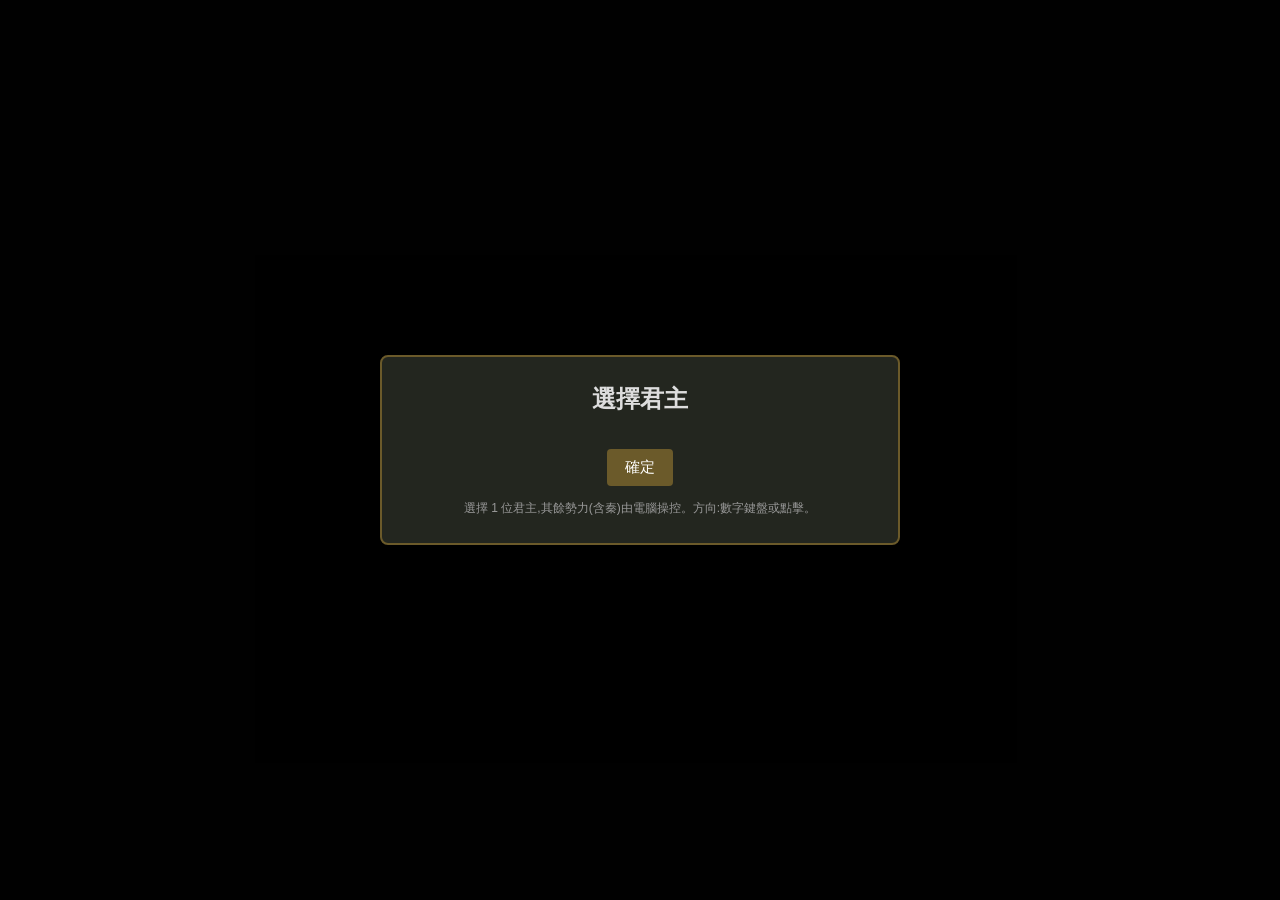
==== web/index.html @ 007c161c "楚漢之爭 逆向分析 + Web 可玩重製雛形 (排除原版檔)" ====
<!DOCTYPE html>
<html lang="zh-Hant">
<head>
<meta charset="utf-8"/>
<title>楚漢之爭 — Web 重製雛形</title>
<link rel="stylesheet" href="style.css"/>
</head>
<body>
<div id="menu" class="overlay show">
  <div class="box">
    <h1>楚漢之爭</h1>
    <p class="sub">Web 可玩重製雛形(v1)<br/><span class="warn">部分規則為「重製設定」,未經原版驗證</span></p>
    <button id="btnNew">新遊戲</button>
    <button id="btnLoad">繼續(讀取)</button>
  </div>
</div>

<div id="picker" class="overlay">
  <div class="box">
    <h2>選擇君主</h2>
    <div id="rulerList"></div>
    <button id="btnStart">確定</button>
    <p class="hint">選擇 1 位君主,其餘勢力(含秦)由電腦操控。方向:數字鍵盤或點擊。</p>
  </div>
</div>

<div id="game" class="hidden">
  <header>
    <div class="f"><img id="faceSmall" alt=""/><div><b id="pName"></b><br/><span id="pStats"></span></div></div>
    <div class="t"><div id="yearMon"></div><div id="global"></div></div>
  </header>
  <main>
    <section id="mapWrap">
      <svg id="map" viewBox="0 0 100 76"></svg>
    </section>
    <aside id="side">
      <div id="selCity" class="panel">
        <h3 id="cityTitle">選取城市</h3>
        <div id="cityInfo"></div>
        <div id="cityActions"></div>
      </div>
      <div id="diplo" class="panel hidden">
        <h3>外交</h3>
        <select id="diploTarget"></select>
        <button id="btnDiplo">獻金 1000(停戰 10 回合)</button>
      </div>
      <div class="panel">
        <h3>指令</h3>
        <button id="btnTurn">結束回合(月份+1)</button>
        <button id="btnSave">存檔</button>
        <button id="btnMenu2">主選單</button>
      </div>
    </aside>
  </main>
  <footer id="log"></footer>
</div>
<script src="data.js"></script>
<script src="game.js"></script>
</body>
</html>
---- web/style.css ----
*{box-sizing:border-box;margin:0;padding:0}
body{font-family:"Microsoft JhengHei",sans-serif;background:#181a17;color:#ddd;height:100vh;overflow:hidden}
.hidden{display:none!important}
.overlay{position:fixed;inset:0;background:rgba(0,0,0,.82);display:flex;align-items:center;justify-content:center;z-index:50}
.box{background:#23261f;border:2px solid #6b5a2a;padding:26px 30px;border-radius:8px;text-align:center;max-width:520px;width:90%;max-height:86vh;overflow:auto}
h1{color:#e6c765;letter-spacing:4px;margin-bottom:4px}
.sub{color:#aaa;font-size:13px}
.warn{color:#d9803c;font-size:12px}
button{background:#6b5a2a;color:#fff;border:0;border-radius:4px;padding:9px 18px;margin:6px;cursor:pointer;font-size:15px}
button:hover{background:#8a7434}
button.small{padding:4px 8px;font-size:12px;margin:2px}
button:disabled{background:#444;color:#999;cursor:default}
#rulerList{display:grid;grid-template-columns:repeat(4,1fr);gap:8px;margin:14px 0}
.ruler{background:#2c2f26;border:1px solid #555;border-radius:6px;padding:6px;cursor:pointer}
.ruler img{width:64px;height:64px;image-rendering:pixelated}
.ruler.sel{border-color:#e6c765;background:#3a3c2a}
.ruler b{font-size:15px}
.ruler small{color:#999;font-size:11px}
.hint{color:#999;font-size:12px;margin-top:8px}
#game{display:grid;grid-template-rows:auto 1fr auto;height:100vh}
header{background:#11130f;border-bottom:2px solid #6b5a2a;display:flex;justify-content:space-between;padding:8px 14px;align-items:center}
.f{display:flex;gap:10px;align-items:center}
.f img{width:48px;height:48px;image-rendering:pixelated;border:1px solid #6b5a2a}
.t{text-align:right}
.t div{font-size:15px;color:#e6c765}
main{display:grid;grid-template-columns:1fr 300px;gap:10px;padding:10px;min-height:0}
#mapWrap{overflow:auto;background:#10120e;border:1px solid #3a3520;border-radius:6px}
#map{width:100%;min-width:700px}
.city{cursor:pointer}
.city text{font-size:2.1px;pointer-events:none}
.panel{background:#1c1f19;border:1px solid #3a3520;border-radius:6px;padding:10px;margin-bottom:10px}
h3{color:#cfb45a;font-size:14px;margin-bottom:6px}
#side{overflow:auto}
#log{height:110px;overflow:auto;border-top:2px solid #6b5a2a;padding:6px 12px;font-size:12px;color:#aaa;background:#0d0f0b}
#log div{margin:1px 0}
.cmd{display:flex;flex-wrap:wrap}
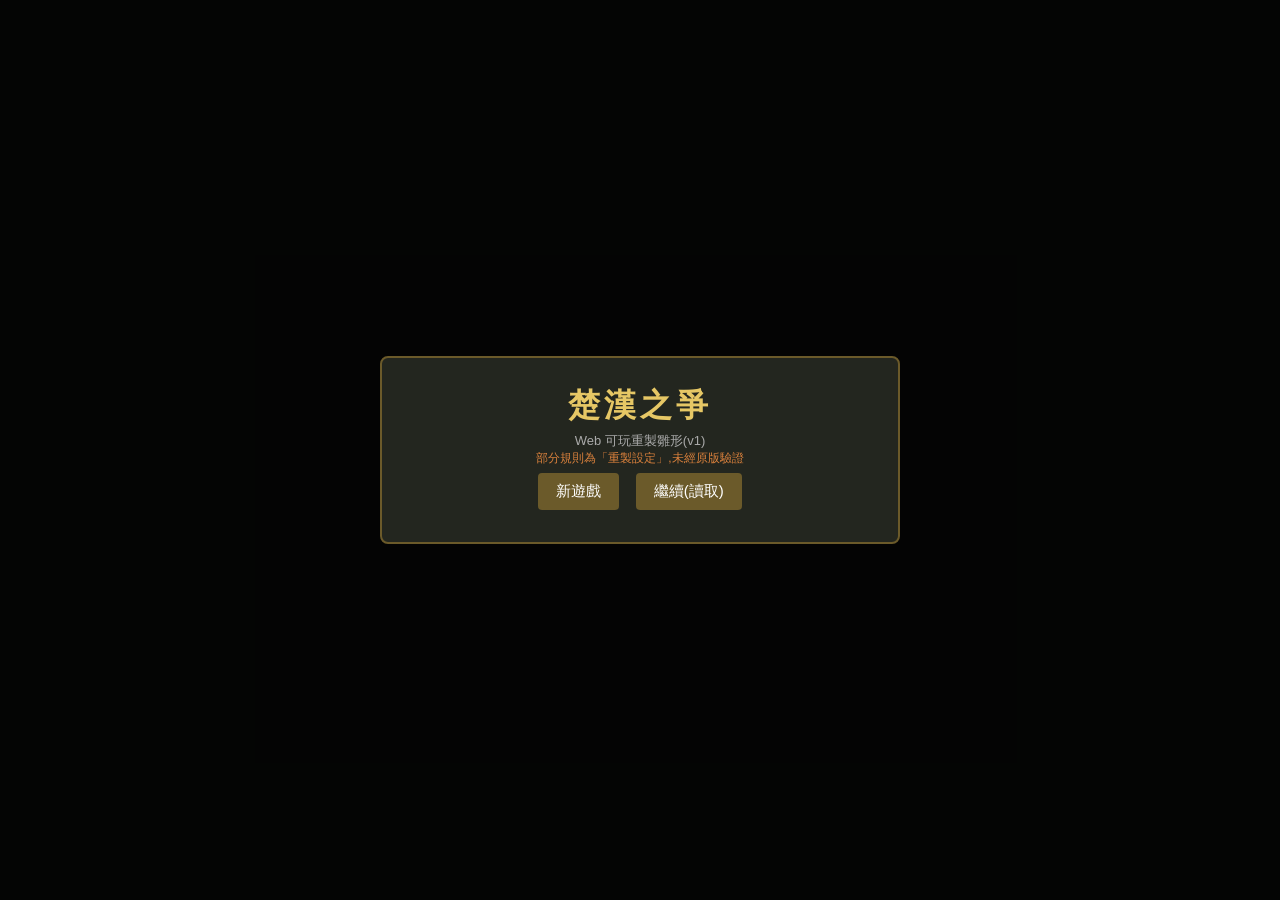
==== commit 6b81543b: "fix: 初始隱藏選君主層、checkFactions 傳索引(defeat 錯誤)" ====
--- a/web/index.html
+++ b/web/index.html
@@ -15,7 +15,7 @@
   </div>
 </div>
 
-<div id="picker" class="overlay">
+<div id="picker" class="overlay hidden">
   <div class="box">
     <h2>選擇君主</h2>
     <div id="rulerList"></div>
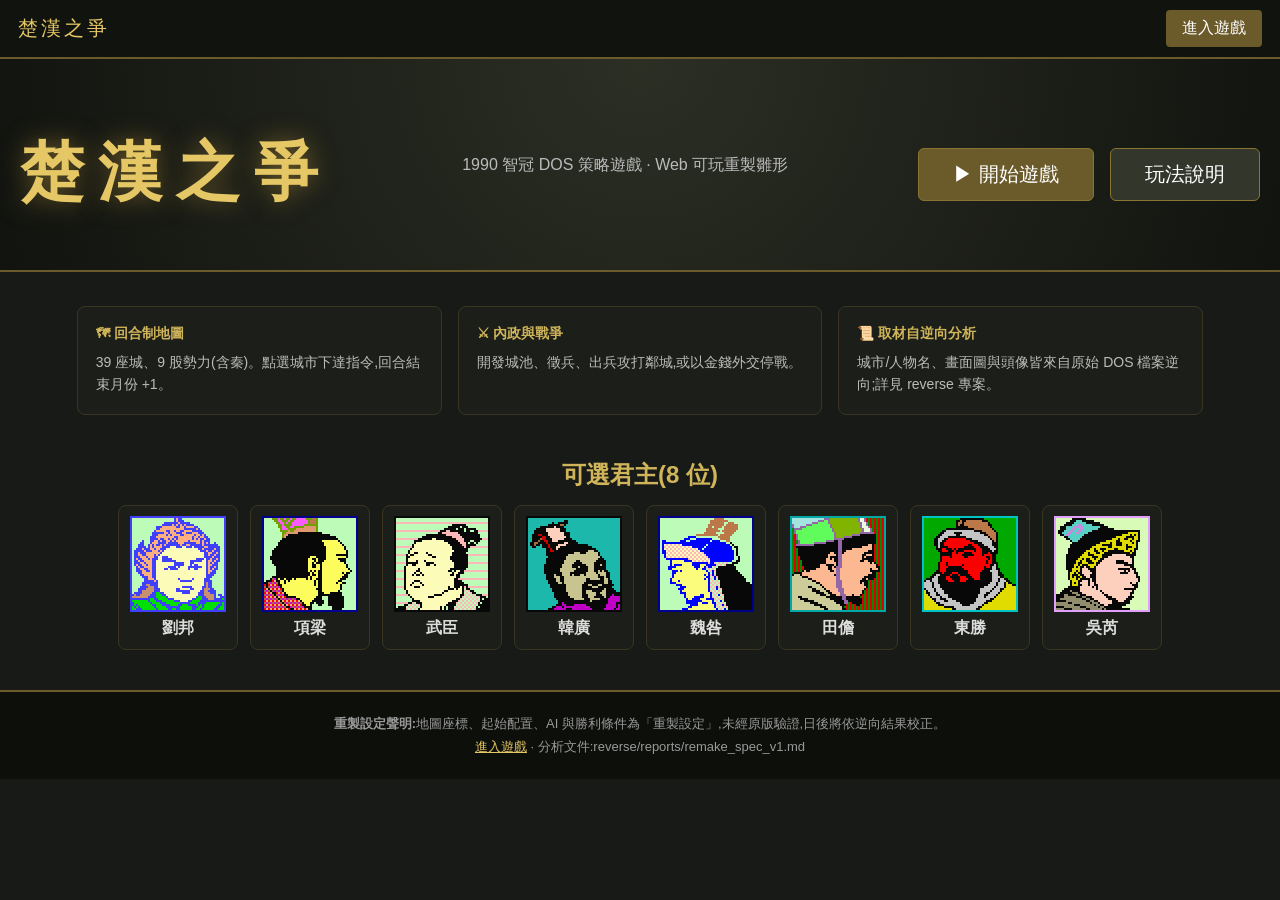
==== commit 81c63748: "首頁(index.html)+遊戲頁(game.html)拆分,新增首頁樣式" ====
--- a/web/index.html
+++ b/web/index.html
@@ -2,59 +2,50 @@
 <html lang="zh-Hant">
 <head>
 <meta charset="utf-8"/>
-<title>楚漢之爭 — Web 重製雛形</title>
+<meta name="viewport" content="width=device-width, initial-scale=1"/>
+<title>楚漢之爭 — 首頁</title>
 <link rel="stylesheet" href="style.css"/>
 </head>
-<body>
-<div id="menu" class="overlay show">
-  <div class="box">
-    <h1>楚漢之爭</h1>
-    <p class="sub">Web 可玩重製雛形(v1)<br/><span class="warn">部分規則為「重製設定」,未經原版驗證</span></p>
-    <button id="btnNew">新遊戲</button>
-    <button id="btnLoad">繼續(讀取)</button>
+<body class="home">
+<nav class="homenav">
+  <div class="brand">楚漢之爭</div>
+  <a class="navbtn" href="game.html">進入遊戲</a>
+</nav>
+
+<header class="hero">
+  <h1>楚漢之爭</h1>
+  <p class="tag">1990 智冠 DOS 策略遊戲 · Web 可玩重製雛形</p>
+  <div class="herobtn">
+    <a class="big" href="game.html">▶ 開始遊戲</a>
+    <a class="big sec" href="#about">玩法說明</a>
   </div>
-</div>
+</header>
 
-<div id="picker" class="overlay hidden">
-  <div class="box">
-    <h2>選擇君主</h2>
-    <div id="rulerList"></div>
-    <button id="btnStart">確定</button>
-    <p class="hint">選擇 1 位君主,其餘勢力(含秦)由電腦操控。方向:數字鍵盤或點擊。</p>
-  </div>
-</div>
+<section id="about" class="cards">
+  <div class="card"><h3>🗺 回合制地圖</h3><p>39 座城、9 股勢力(含秦)。點選城市下達指令,回合結束月份 +1。</p></div>
+  <div class="card"><h3>⚔ 內政與戰爭</h3><p>開發城池、徵兵、出兵攻打鄰城,或以金錢外交停戰。</p></div>
+  <div class="card"><h3>📜 取材自逆向分析</h3><p>城市/人物名、畫面圖與頭像皆來自原始 DOS 檔案逆向;詳見 reverse 專案。</p></div>
+</section>
 
-<div id="game" class="hidden">
-  <header>
-    <div class="f"><img id="faceSmall" alt=""/><div><b id="pName"></b><br/><span id="pStats"></span></div></div>
-    <div class="t"><div id="yearMon"></div><div id="global"></div></div>
-  </header>
-  <main>
-    <section id="mapWrap">
-      <svg id="map" viewBox="0 0 100 76"></svg>
-    </section>
-    <aside id="side">
-      <div id="selCity" class="panel">
-        <h3 id="cityTitle">選取城市</h3>
-        <div id="cityInfo"></div>
-        <div id="cityActions"></div>
-      </div>
-      <div id="diplo" class="panel hidden">
-        <h3>外交</h3>
-        <select id="diploTarget"></select>
-        <button id="btnDiplo">獻金 1000(停戰 10 回合)</button>
-      </div>
-      <div class="panel">
-        <h3>指令</h3>
-        <button id="btnTurn">結束回合(月份+1)</button>
-        <button id="btnSave">存檔</button>
-        <button id="btnMenu2">主選單</button>
-      </div>
-    </aside>
-  </main>
-  <footer id="log"></footer>
-</div>
-<script src="data.js"></script>
-<script src="game.js"></script>
+<section class="rulers">
+  <h2>可選君主(8 位)</h2>
+  <div id="homeRulers"></div>
+</section>
+
+<footer class="note">
+  <p><b>重製設定聲明:</b>地圖座標、起始配置、AI 與勝利條件為「重製設定」,未經原版驗證,日後將依逆向結果校正。</p>
+  <p><a href="game.html">進入遊戲</a> · 分析文件:reverse/reports/remake_spec_v1.md</p>
+</footer>
+
+<script>
+(function(){
+  var list = document.getElementById("homeRulers");
+  ["劉邦","項梁","武臣","韓廣","魏咎","田儋","東勝","吳芮"].forEach(function(n,i){
+    var d=document.createElement("div");
+    d.innerHTML='<img src="img/face/face_'+String(i).padStart(2,"0")+'.png" alt=""/><b>'+n+'</b>';
+    list.appendChild(d);
+  });
+})();
+</script>
 </body>
 </html>
--- a/web/style.css
+++ b/web/style.css
@@ -34,3 +34,31 @@
 #log{height:110px;overflow:auto;border-top:2px solid #6b5a2a;padding:6px 12px;font-size:12px;color:#aaa;background:#0d0f0b}
 #log div{margin:1px 0}
 .cmd{display:flex;flex-wrap:wrap}
+
+/* ---- 首頁(home)與連結 ---- */
+#homeLink{position:fixed;top:8px;left:10px;z-index:99;color:#e6c765;text-decoration:none;background:#000a;padding:4px 10px;border-radius:4px;font-size:13px}
+.home{overflow:auto;height:auto;min-height:100vh}
+.homenav{display:flex;justify-content:space-between;align-items:center;padding:10px 18px;background:#11130f;border-bottom:2px solid #6b5a2a}
+.brand{color:#e6c765;font-size:20px;letter-spacing:3px}
+.navbtn{color:#fff;text-decoration:none;background:#6b5a2a;padding:8px 16px;border-radius:4px}
+.hero{text-align:center;padding:70px 20px 50px;background:radial-gradient(circle at 50% 0%,#2c2f24,#11130f)}
+.hero h1{font-size:64px;letter-spacing:14px;color:#e6c765;text-shadow:0 0 24px #6b5a2a}
+.hero .tag{color:#bbb;margin:8px 0 26px}
+.herobtn{display:flex;gap:16px;justify-content:center;flex-wrap:wrap}
+.big{color:#fff;text-decoration:none;background:#6b5a2a;border:1px solid #8a7434;padding:12px 34px;border-radius:6px;font-size:20px}
+.big.sec{background:#33362b}
+.big:hover{background:#8a7434}
+.cards{display:grid;grid-template-columns:repeat(auto-fit,minmax(220px,1fr));gap:16px;padding:34px 6vw}
+.card{background:#1c1f19;border:1px solid #3a3520;border-radius:8px;padding:18px}
+.card h3{margin-bottom:8px;color:#cfb45a}
+.card p{color:#bbb;font-size:14px;line-height:1.6}
+.rulers{padding:10px 6vw 40px;text-align:center}
+.rulers h2{color:#cfb45a;margin-bottom:14px}
+#homeRulers{display:flex;gap:12px;flex-wrap:wrap;justify-content:center}
+#homeRulers div{width:120px;background:#1c1f19;border:1px solid #3a3520;border-radius:8px;padding:10px}
+#homeRulers img{width:96px;height:96px;image-rendering:pixelated;display:block;margin:0 auto}
+#homeRulers b{display:block;margin-top:6px}
+.note{background:#0d0f0b;border-top:2px solid #6b5a2a;padding:20px 6vw;color:#999;font-size:13px;line-height:1.8;text-align:center}
+.note a{color:#e6c765}
+.note code{color:#cfb45a}
+
